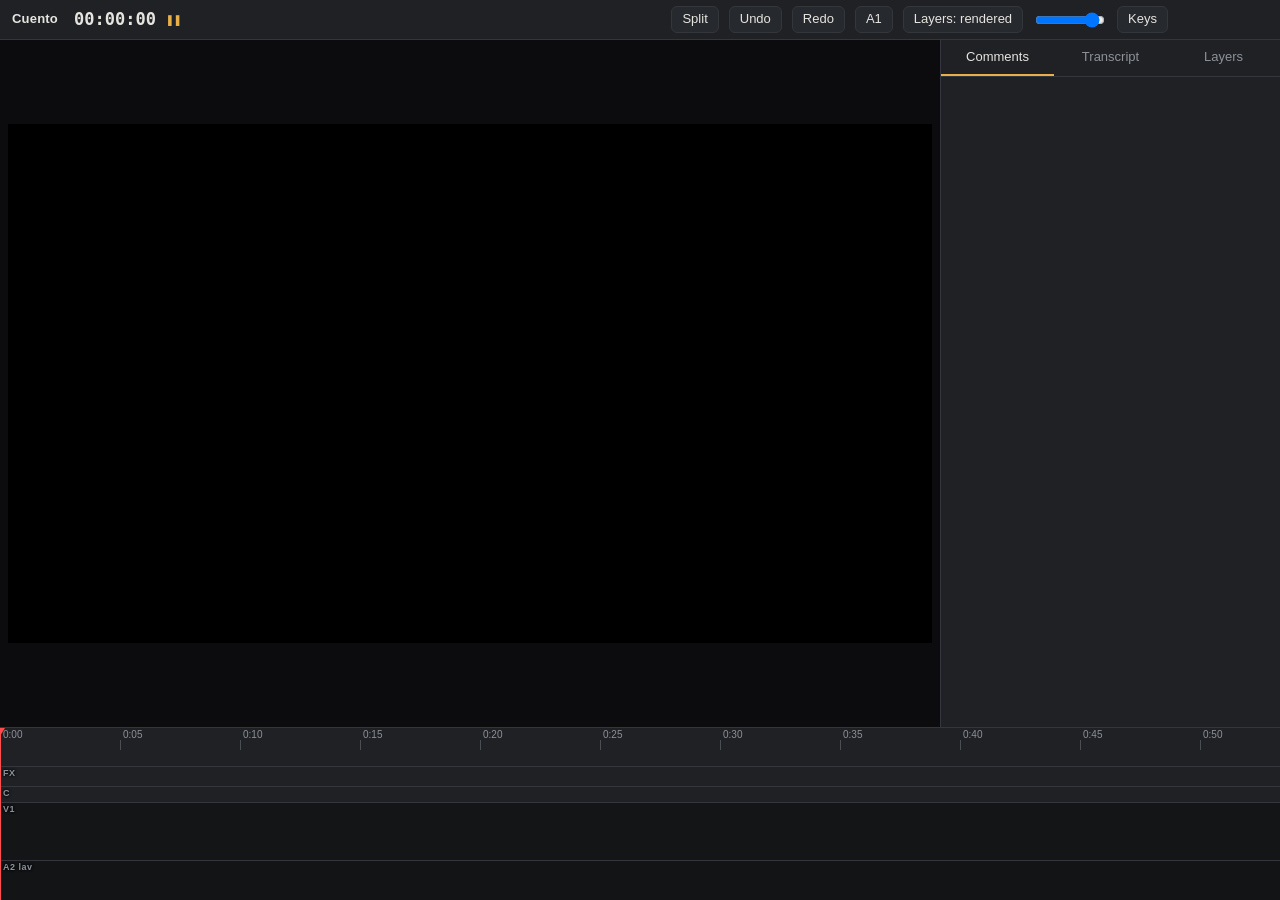
==== ui/index.html @ 260a7a82 "Cuento M1-M2: a nonlinear video editor that lives inside Claude Code Local daemon with a browser edi" ====
<!doctype html>
<html lang="en">
<head>
<meta charset="utf-8">
<meta name="viewport" content="width=device-width, initial-scale=1">
<title>Cuento</title>
<link rel="stylesheet" href="/ui/style.css">
</head>
<body>
<header>
  <div class="brand">Cuento <span id="pname"></span></div>
  <div id="tc" title="timeline timecode · frame">00:00:00</div>
  <div id="rate">❚❚</div>
  <div id="clipinfo"></div>
  <div class="spacer"></div>
  <button id="b-split" title="Add edit at playhead (⌘K)">Split</button>
  <button id="b-undo" title="Undo (⌘Z)">Undo</button>
  <button id="b-redo" title="Redo (⇧⌘Z)">Redo</button>
  <button id="b-a1" title="Show or hide the camera audio track">A1</button>
  <button id="b-layers" title="Preview layers from their rendered alpha files, or live from source">Layers: rendered</button>
  <input id="vol" type="range" min="0" max="1" step="0.01" value="0.9" title="Preview volume">
  <button id="b-keys" title="Keyboard shortcuts (?)">Keys</button>
  <div id="status"></div>
</header>

<main>
  <section id="viewer">
    <div id="stage">
      <div id="videos"></div>
      <div id="layers"></div>
      <div id="notice"></div>
      <form id="cbox" hidden>
        <div class="row"><span id="cbox-range"></span>
          <select id="cbox-target"><option value="v1">Picture</option><option value="a2">A2 lav</option><option value="a1">A1 camera</option></select>
        </div>
        <textarea id="cbox-text" rows="2" placeholder="Comment for this range. Enter to save, Esc to cancel."></textarea>
      </form>
    </div>
  </section>
  <aside id="rail">
    <nav>
      <button data-tab="comments" class="on">Comments <span id="n-open"></span></button>
      <button data-tab="transcript">Transcript</button>
      <button data-tab="layerlist">Layers</button>
    </nav>
    <div id="comments" class="tab on"></div>
    <div id="transcript" class="tab">
      <input id="tsearch" type="search" placeholder="Search transcript">
      <div id="tlist"></div>
    </div>
    <div id="layerlist" class="tab"></div>
  </aside>
</main>

<footer id="timeline">
  <div id="tl-scroll">
    <div id="tl-inner">
      <canvas id="ruler"></canvas>
      <div id="lane-sections" class="lane"></div>
      <div id="lane-layers" class="lane"><span class="lbl">FX</span></div>
      <div id="lane-comments" class="lane"><span class="lbl">C</span></div>
      <div id="lane-v1" class="lane"><span class="lbl">V1</span></div>
      <div id="lane-a2" class="lane audio"><span class="lbl">A2 lav</span><canvas></canvas></div>
      <div id="lane-a1" class="lane audio" hidden><span class="lbl">A1 cam</span><canvas></canvas></div>
      <div id="marks" hidden></div>
      <div id="playhead"></div>
    </div>
  </div>
</footer>

<div id="keys" hidden>
  <div class="sheet">
    <h2>Keys</h2>
    <table>
      <tr><td>J K L</td><td>reverse · stop · play. Tap again for 2× 4× 8×. Hold K + L/J slow, K + tap one frame</td></tr>
      <tr><td>Space</td><td>play / pause</td></tr>
      <tr><td>← → · ⇧← ⇧→</td><td>1 frame · 5 frames</td></tr>
      <tr><td>↑ ↓ · Home End</td><td>previous / next edit · start / end</td></tr>
      <tr><td>⌘K</td><td>add edit (split) at playhead</td></tr>
      <tr><td>Q · W</td><td>ripple trim previous / next edit to playhead</td></tr>
      <tr><td>I · O · X</td><td>mark in · mark out · mark clip (⇧⌘X or Esc clears)</td></tr>
      <tr><td>Delete · ⇧Delete / ⌥Delete</td><td>lift · ripple delete (marked range, else selected clip)</td></tr>
      <tr><td>M · ⇧M · ⇧⌘M</td><td>comment at playhead · next comment · previous comment</td></tr>
      <tr><td>⌘Z · ⇧⌘Z</td><td>undo · redo</td></tr>
      <tr><td>= · - · \</td><td>zoom in · out · fit</td></tr>
      <tr><td>Drag a clip edge</td><td>trim by hand (both audio tracks follow)</td></tr>
      <tr><td>Double-click A1 / A2</td><td>hear camera audio or lav for that clip</td></tr>
    </table>
  </div>
</div>
<div id="toast" hidden></div>
<script src="/ui/app.js"></script>
</body>
</html>
---- ui/style.css ----
:root {
  --bg: #17181b; --panel: #1f2125; --panel2: #26292e; --line: #33373d; --text: #e6e4df; --dim: #8d9199;
  --accent: #e8b04a; --play: #ff4d4d; --ok: #4ccb86; --open: #e8b04a; --sel: #6aa9ff;
}
* { box-sizing: border-box; }
html, body { height: 100%; margin: 0; }
body { background: var(--bg); color: var(--text); font: 13px/1.4 -apple-system, "SF Pro Text", "Helvetica Neue", sans-serif;
  display: grid; grid-template-rows: 40px minmax(0, 1fr) auto; overflow: hidden; user-select: none; -webkit-user-select: none; }
button, select, input, textarea { font: inherit; color: inherit; }
button { white-space: nowrap; background: var(--panel2); border: 1px solid var(--line); border-radius: 6px; padding: 3px 10px; cursor: pointer; }
button:hover { border-color: var(--dim); }
button:disabled { opacity: .4; cursor: default; }
button.on { border-color: var(--accent); color: var(--accent); }

header { display: flex; align-items: center; gap: 10px; padding: 0 12px; background: var(--panel); border-bottom: 1px solid var(--line); min-width: 0; }
.brand { font-weight: 650; letter-spacing: .2px; white-space: nowrap; }
.brand span { font-weight: 400; color: var(--dim); margin-left: 6px; }
#tc { font: 600 17px/1 "SF Mono", ui-monospace, Menlo, monospace; font-variant-numeric: tabular-nums; }
#rate { font: 600 13px "SF Mono", ui-monospace, monospace; min-width: 52px; color: var(--accent); }
#clipinfo { color: var(--dim); font-size: 12px; white-space: nowrap; overflow: hidden; text-overflow: ellipsis; min-width: 0; }
.spacer { flex: 1; }
#status { color: var(--dim); font-size: 12px; white-space: nowrap; min-width: 90px; text-align: right; }
#vol { width: 70px; }

main { display: grid; grid-template-columns: minmax(0, 1fr) 340px; min-height: 0; }
#viewer { display: flex; align-items: center; justify-content: center; background: #0c0c0e; min-width: 0; min-height: 0; container-type: size; }
#stage { position: relative; width: min(100cqw - 16px, (100cqh - 16px) * 16 / 9); aspect-ratio: 16 / 9; background: #000; overflow: hidden; }
#videos video { position: absolute; inset: 0; width: 100%; height: 100%; visibility: hidden; }
#videos video.on { visibility: visible; }
#layers { position: absolute; inset: 0; pointer-events: none; overflow: hidden; }
#layers > * { position: absolute; left: 0; top: 0; border: 0; visibility: hidden; }
#layers > video { width: 100%; height: 100%; }
#layers > iframe { width: 1920px; height: 1080px; transform-origin: 0 0; background: transparent; }
#layers > .on { visibility: visible; }
#notice { position: absolute; inset: 0; display: none; align-items: center; justify-content: center; text-align: center; color: var(--dim); padding: 24px; }
#notice.on { display: flex; }
#cbox { position: absolute; left: 12px; right: 12px; bottom: 12px; background: rgba(28, 30, 34, .94); border: 1px solid var(--accent); border-radius: 10px; padding: 8px; }
#cbox .row { display: flex; justify-content: space-between; align-items: center; color: var(--dim); font-size: 12px; margin-bottom: 6px; }
#cbox textarea, .c textarea { width: 100%; background: var(--bg); border: 1px solid var(--line); border-radius: 6px; padding: 6px 8px; resize: vertical; user-select: text; -webkit-user-select: text; }
select { background: var(--panel2); border: 1px solid var(--line); border-radius: 6px; padding: 2px 6px; }

#rail { display: flex; flex-direction: column; background: var(--panel); border-left: 1px solid var(--line); min-height: 0; }
#rail nav { display: flex; border-bottom: 1px solid var(--line); }
#rail nav button { flex: 1; border: 0; border-radius: 0; background: none; padding: 8px 4px; color: var(--dim); border-bottom: 2px solid transparent; }
#rail nav button.on { color: var(--text); border-bottom-color: var(--accent); }
.tab { display: none; overflow-y: auto; flex: 1; min-height: 0; padding: 8px; }
.tab.on { display: block; }
.empty { color: var(--dim); padding: 16px 8px; }
.c, .lay { border: 1px solid var(--line); border-radius: 8px; padding: 8px; margin-bottom: 8px; background: var(--panel2); cursor: pointer; }
.c.cur, .lay.cur { border-color: var(--sel); }
.c.resolved { opacity: .6; }
.c .meta, .lay .meta { display: flex; gap: 6px; align-items: center; color: var(--dim); font-size: 11px; margin-bottom: 4px; font-variant-numeric: tabular-nums; }
.pill { border-radius: 99px; padding: 0 7px; font-size: 10px; font-weight: 600; text-transform: uppercase; letter-spacing: .4px; border: 1px solid currentColor; }
.pill.open { color: var(--open); } .pill.resolved, .pill.ready { color: var(--ok); } .pill.rendering, .pill.queued { color: var(--sel); } .pill.error { color: var(--play); }
.c .text { white-space: pre-wrap; user-select: text; -webkit-user-select: text; }
.c .reply { margin-top: 6px; padding-left: 8px; border-left: 2px solid var(--line); color: var(--dim); font-size: 12px; white-space: pre-wrap; }
.c .reply b { color: var(--text); font-weight: 600; }
.c .acts, .lay .acts { display: flex; gap: 6px; margin-top: 8px; }
.c .acts button, .lay .acts button { font-size: 11px; padding: 1px 8px; }
.c .chip { display: inline-block; margin-top: 6px; font-size: 11px; color: var(--sel); }
.lay .hist { color: var(--dim); font-size: 12px; margin-top: 4px; white-space: pre-wrap; }
#tsearch { width: 100%; background: var(--bg); border: 1px solid var(--line); border-radius: 6px; padding: 5px 8px; margin-bottom: 8px; user-select: text; -webkit-user-select: text; }
.sec { color: var(--accent); font-size: 11px; font-weight: 650; letter-spacing: .5px; text-transform: uppercase; margin: 12px 0 4px; }
.line { padding: 4px 6px; border-radius: 6px; cursor: pointer; color: #c9c7c2; }
.line:hover { background: var(--panel2); }
.line.cur { background: #2f3a4d; color: #fff; }
.line small { color: var(--dim); font-variant-numeric: tabular-nums; margin-right: 6px; }

#timeline { background: var(--panel); border-top: 1px solid var(--line); min-width: 0; }
#tl-scroll { overflow-x: auto; overflow-y: hidden; }
#tl-inner { position: relative; min-width: 100%; }
#ruler { display: block; position: sticky; left: 0; height: 22px; cursor: pointer; }
.lane { position: relative; border-top: 1px solid var(--line); }
.lbl { position: sticky; left: 0; z-index: 6; float: left; height: 0; overflow: visible; font-size: 9px; font-weight: 700; color: var(--dim); letter-spacing: .5px; padding-left: 3px; pointer-events: none; text-shadow: 0 0 3px #000, 0 0 3px #000; white-space: nowrap; }
#lane-sections { height: 16px; border-top: 0; }
.secbar { position: absolute; top: 2px; height: 12px; font-size: 9px; line-height: 12px; padding: 0 5px; overflow: hidden; white-space: nowrap; text-overflow: ellipsis; border-radius: 3px; color: #111; font-weight: 650; }
#lane-layers { min-height: 20px; }
.lbar { position: absolute; height: 16px; border-radius: 4px; background: #5b3f8f; border: 1px solid #a98ae0; font-size: 10px; line-height: 14px; padding: 0 5px; overflow: hidden; white-space: nowrap; cursor: grab; }
.lbar.cur { border-color: #fff; }
.lbar.pending { background: repeating-linear-gradient(45deg, #5b3f8f, #5b3f8f 6px, #473070 6px, #473070 12px); }
#lane-comments { height: 16px; }
.cm { position: absolute; top: 2px; height: 12px; min-width: 9px; border-radius: 2px 6px 6px 2px; background: var(--open); cursor: pointer; opacity: .9; }
.cm.resolved { background: var(--ok); opacity: .45; }
.cm.cur { outline: 2px solid #fff; }
#lane-v1 { height: 58px; background: #141517; }
.block { position: absolute; top: 2px; height: 54px; background: #2b3d5c; border: 1px solid #4a6593; border-radius: 4px; overflow: hidden; cursor: pointer; }
.block.sel { border-color: #fff; box-shadow: inset 0 0 0 1px #fff; }
.block .thumb { position: absolute; left: 0; top: 0; bottom: 0; width: 92px; background: #111 center / cover no-repeat; }
.block .txt { position: absolute; left: 96px; right: 6px; top: 3px; font-size: 10px; line-height: 1.25; color: #dfe6f3; max-height: 48px; overflow: hidden; }
.block .h { position: absolute; top: 0; bottom: 0; width: 7px; cursor: ew-resize; z-index: 3; }
.block .h.l { left: 0; } .block .h.r { right: 0; }
.block .h:hover, .block.trimming .h { background: rgba(255, 255, 255, .55); }
.gap { position: absolute; top: 2px; height: 54px; background: repeating-linear-gradient(45deg, #1b1c1f, #1b1c1f 6px, #222428 6px, #222428 12px); border-radius: 4px; cursor: pointer; }
.gap.sel { outline: 1px solid #fff; }
.lane.audio { height: 40px; background: #121416; }
.lane.audio canvas { position: sticky; left: 0; display: block; height: 40px; }
.fx { position: absolute; top: 0; bottom: 0; background: rgba(232, 176, 74, .22); border: 1px solid var(--accent); font-size: 9px; padding: 1px 3px; overflow: hidden; white-space: nowrap; color: var(--accent); pointer-events: none; }
#playhead { position: absolute; top: 0; bottom: 0; width: 1px; background: var(--play); z-index: 8; pointer-events: none; will-change: transform; }
#playhead::before { content: ""; position: absolute; top: 0; left: -5px; border: 5px solid transparent; border-top: 8px solid var(--play); }
#marks { position: absolute; top: 0; bottom: 0; background: rgba(106, 169, 255, .14); border-left: 1px solid var(--sel); border-right: 1px solid var(--sel); z-index: 7; pointer-events: none; }
#tip { position: fixed; z-index: 30; background: #000; border: 1px solid var(--line); border-radius: 5px; padding: 2px 7px; font: 11px "SF Mono", ui-monospace, monospace; pointer-events: none; }

#keys { position: fixed; inset: 0; background: rgba(0, 0, 0, .6); z-index: 40; display: flex; align-items: center; justify-content: center; }
#keys[hidden], #toast[hidden], #cbox[hidden], #marks[hidden], .lane[hidden] { display: none; }
.sheet { background: var(--panel); border: 1px solid var(--line); border-radius: 12px; padding: 18px 22px; max-width: 640px; }
.sheet h2 { margin: 0 0 10px; font-size: 15px; }
.sheet td { padding: 3px 14px 3px 0; vertical-align: top; }
.sheet td:first-child { font-family: "SF Mono", ui-monospace, monospace; color: var(--accent); white-space: nowrap; }
#toast { position: fixed; left: 50%; bottom: 24px; transform: translateX(-50%); background: #000; border: 1px solid var(--line); border-radius: 8px; padding: 6px 14px; z-index: 50; max-width: 70vw; }
#toast.err { border-color: var(--play); }
.projects { padding: 40px; }
.projects a { color: var(--accent); display: block; margin: 6px 0; font-size: 15px; }
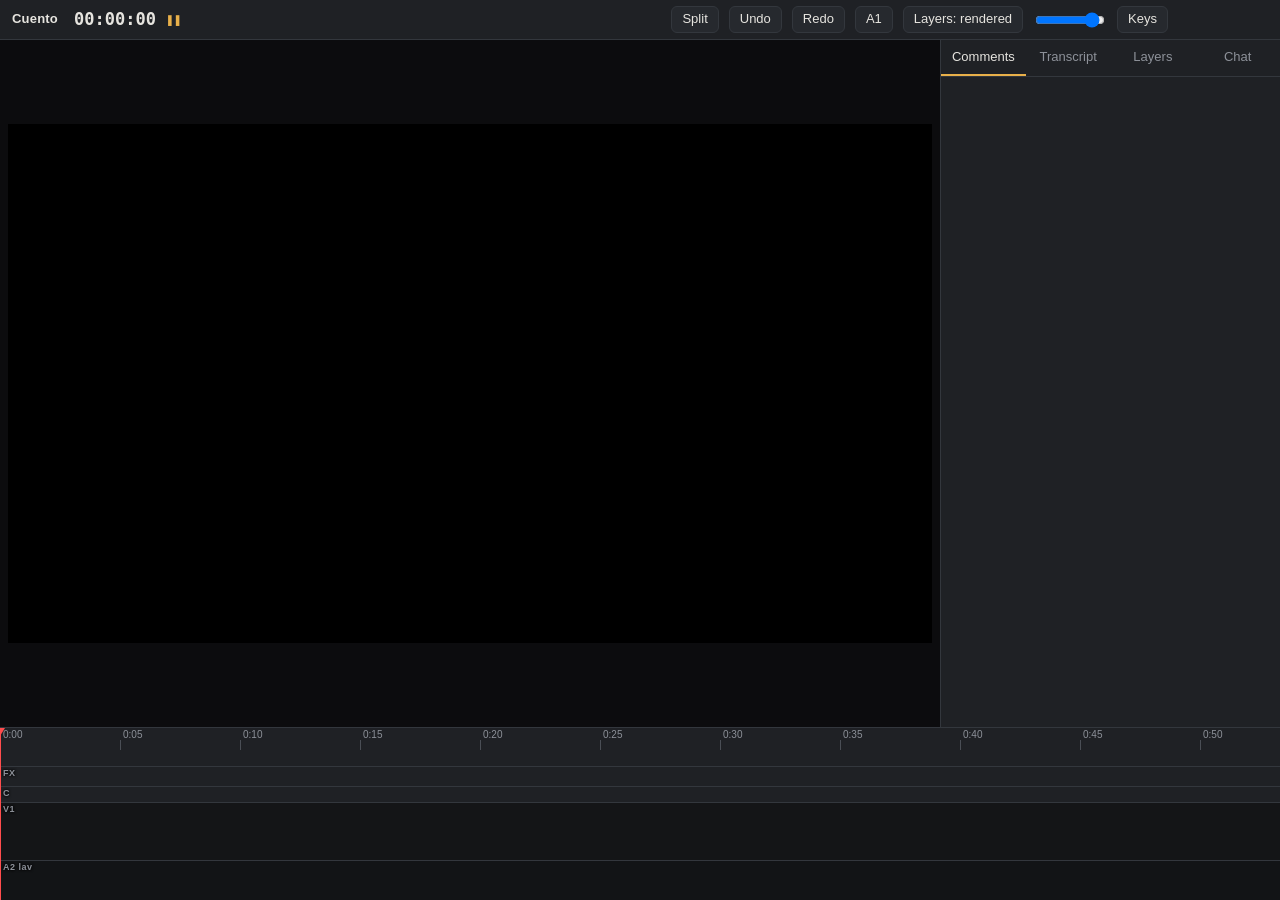
==== commit 23234f68: "Versions and chat passes A project can hold several cuts of the same footage. Tab switches between t" ====
--- a/ui/index.html
+++ b/ui/index.html
@@ -11,6 +11,7 @@
   <div class="brand">Cuento <span id="pname"></span></div>
   <div id="tc" title="timeline timecode · frame">00:00:00</div>
   <div id="rate">❚❚</div>
+  <div id="versions" title="Versions of this cut. Tab switches, D shows what differs."></div>
   <div id="clipinfo"></div>
   <div class="spacer"></div>
   <button id="b-split" title="Add edit at playhead (⌘K)">Split</button>
@@ -42,6 +43,7 @@
       <button data-tab="comments" class="on">Comments <span id="n-open"></span></button>
       <button data-tab="transcript">Transcript</button>
       <button data-tab="layerlist">Layers</button>
+      <button data-tab="chat">Chat</button>
     </nav>
     <div id="comments" class="tab on"></div>
     <div id="transcript" class="tab">
@@ -49,6 +51,13 @@
       <div id="tlist"></div>
     </div>
     <div id="layerlist" class="tab"></div>
+    <div id="chat" class="tab">
+      <div id="chatlog"></div>
+      <form id="chatform">
+        <div class="row"><select id="chatmode" title="Which pass gets this message"></select><span id="chatbusy"></span></div>
+        <textarea id="chattext" rows="2" placeholder="Tell the edit pass what to do, or run a story pass. Enter to send."></textarea>
+      </form>
+    </div>
   </aside>
 </main>
 
@@ -82,6 +91,7 @@
       <tr><td>Delete · ⇧Delete / ⌥Delete</td><td>lift · ripple delete (marked range, else selected clip)</td></tr>
       <tr><td>M · ⇧M · ⇧⌘M</td><td>comment at playhead · next comment · previous comment</td></tr>
       <tr><td>⌘Z · ⇧⌘Z</td><td>undo · redo</td></tr>
+      <tr><td>Tab · D</td><td>switch version at the same moment · show what only this version has</td></tr>
       <tr><td>= · - · \</td><td>zoom in · out · fit</td></tr>
       <tr><td>Drag a clip edge</td><td>trim by hand (both audio tracks follow)</td></tr>
       <tr><td>Double-click A1 / A2</td><td>hear camera audio or lav for that clip</td></tr>
--- a/ui/style.css
+++ b/ui/style.css
@@ -17,6 +17,10 @@
 .brand span { font-weight: 400; color: var(--dim); margin-left: 6px; }
 #tc { font: 600 17px/1 "SF Mono", ui-monospace, Menlo, monospace; font-variant-numeric: tabular-nums; }
 #rate { font: 600 13px "SF Mono", ui-monospace, monospace; min-width: 52px; color: var(--accent); }
+#versions { display: flex; align-items: center; gap: 4px; white-space: nowrap; }
+#versions button { padding: 2px 9px; font-size: 12px; }
+#versions button small { color: var(--dim); margin-left: 5px; font-variant-numeric: tabular-nums; }
+#versions .diffinfo { color: var(--accent); font-size: 11px; margin-left: 4px; }
 #clipinfo { color: var(--dim); font-size: 12px; white-space: nowrap; overflow: hidden; text-overflow: ellipsis; min-width: 0; }
 .spacer { flex: 1; }
 #status { color: var(--dim); font-size: 12px; white-space: nowrap; min-width: 90px; text-align: right; }
@@ -59,6 +63,17 @@
 .c .acts button, .lay .acts button { font-size: 11px; padding: 1px 8px; }
 .c .chip { display: inline-block; margin-top: 6px; font-size: 11px; color: var(--sel); }
 .lay .hist { color: var(--dim); font-size: 12px; margin-top: 4px; white-space: pre-wrap; }
+#chat.on { display: flex; flex-direction: column; padding: 0; overflow: hidden; }
+#chatlog { flex: 1; min-height: 0; overflow-y: auto; padding: 8px; }
+.msg { border-radius: 8px; padding: 7px 9px; margin-bottom: 8px; background: var(--panel2); border: 1px solid var(--line); white-space: pre-wrap; user-select: text; -webkit-user-select: text; }
+.msg.user { background: #24303f; border-color: #35485f; margin-left: 28px; }
+.msg.story { border-color: #a98ae0; }
+.msg.error { border-color: var(--play); }
+.msg .who { display: flex; gap: 6px; align-items: center; color: var(--dim); font-size: 10px; text-transform: uppercase; letter-spacing: .5px; margin-bottom: 3px; white-space: normal; }
+.msg.running .body { color: var(--dim); }
+#chatform { border-top: 1px solid var(--line); padding: 8px; }
+#chatform .row { display: flex; justify-content: space-between; align-items: center; margin-bottom: 6px; color: var(--dim); font-size: 11px; }
+#chatform textarea { width: 100%; background: var(--bg); border: 1px solid var(--line); border-radius: 6px; padding: 6px 8px; resize: vertical; user-select: text; -webkit-user-select: text; }
 #tsearch { width: 100%; background: var(--bg); border: 1px solid var(--line); border-radius: 6px; padding: 5px 8px; margin-bottom: 8px; user-select: text; -webkit-user-select: text; }
 .sec { color: var(--accent); font-size: 11px; font-weight: 650; letter-spacing: .5px; text-transform: uppercase; margin: 12px 0 4px; }
 .line { padding: 4px 6px; border-radius: 6px; cursor: pointer; color: #c9c7c2; }
@@ -90,6 +105,8 @@
 .block .h { position: absolute; top: 0; bottom: 0; width: 7px; cursor: ew-resize; z-index: 3; }
 .block .h.l { left: 0; } .block .h.r { right: 0; }
 .block .h:hover, .block.trimming .h { background: rgba(255, 255, 255, .55); }
+.block.only { background: #5a4520; border: 1px dashed var(--accent); }
+.block.part { border-color: var(--accent); box-shadow: inset 0 -3px 0 var(--accent); }
 .gap { position: absolute; top: 2px; height: 54px; background: repeating-linear-gradient(45deg, #1b1c1f, #1b1c1f 6px, #222428 6px, #222428 12px); border-radius: 4px; cursor: pointer; }
 .gap.sel { outline: 1px solid #fff; }
 .lane.audio { height: 40px; background: #121416; }
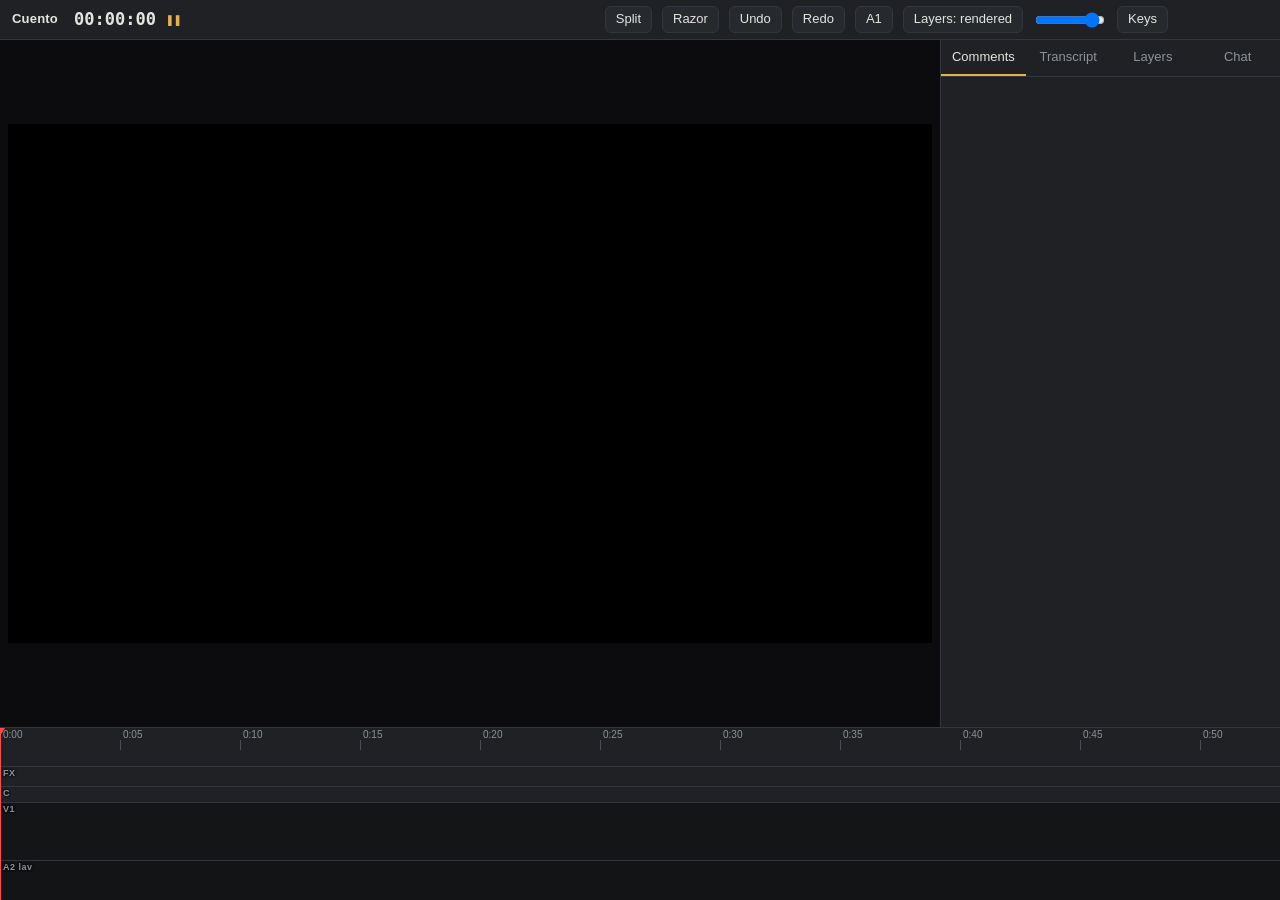
==== commit c35a348c: "Editor: razor tool, drag clips to reorder, Delete ripples by default C toggles a razor that splits a" ====
--- a/ui/index.html
+++ b/ui/index.html
@@ -15,6 +15,7 @@
   <div id="clipinfo"></div>
   <div class="spacer"></div>
   <button id="b-split" title="Add edit at playhead (⌘K)">Split</button>
+  <button id="b-razor" title="Razor: click a clip to split it there (C). V or Esc to select.">Razor</button>
   <button id="b-undo" title="Undo (⌘Z)">Undo</button>
   <button id="b-redo" title="Redo (⇧⌘Z)">Redo</button>
   <button id="b-a1" title="Show or hide the camera audio track">A1</button>
@@ -86,9 +87,10 @@
       <tr><td>← → · ⇧← ⇧→</td><td>1 frame · 5 frames</td></tr>
       <tr><td>↑ ↓ · Home End</td><td>previous / next edit · start / end</td></tr>
       <tr><td>⌘K</td><td>add edit (split) at playhead</td></tr>
+      <tr><td>C · V</td><td>razor: click a clip to split it there · back to select (Esc too)</td></tr>
       <tr><td>Q · W</td><td>ripple trim previous / next edit to playhead</td></tr>
       <tr><td>I · O · X</td><td>mark in · mark out · mark clip (⇧⌘X or Esc clears)</td></tr>
-      <tr><td>Delete · ⇧Delete / ⌥Delete</td><td>lift · ripple delete (marked range, else selected clip)</td></tr>
+      <tr><td>Delete · ⇧Delete / ⌥Delete</td><td>ripple delete (closes the gap) · lift (leaves a gap); marked range, else selected clip</td></tr>
       <tr><td>M · ⇧M · ⇧⌘M</td><td>comment at playhead · next comment · previous comment</td></tr>
       <tr><td>⌘Z · ⇧⌘Z</td><td>undo · redo</td></tr>
       <tr><td>Tab · D</td><td>switch version at the same moment · show what only this version has</td></tr>
--- a/ui/style.css
+++ b/ui/style.css
@@ -100,6 +100,11 @@
 #lane-v1 { height: 58px; background: #141517; }
 .block { position: absolute; top: 2px; height: 54px; background: #2b3d5c; border: 1px solid #4a6593; border-radius: 4px; overflow: hidden; cursor: pointer; }
 .block.sel { border-color: #fff; box-shadow: inset 0 0 0 1px #fff; }
+.block.moving { opacity: .45; cursor: grabbing; }
+body.razor .block, body.razor .block .h { cursor: crosshair; }
+#razorline { position: absolute; top: 0; bottom: 0; width: 1px; background: #ff5a5a; z-index: 9; pointer-events: none; }
+#b-razor.on { background: #ff5a5a; color: #000; }
+#dropmark { position: absolute; top: 0; bottom: 0; width: 3px; margin-left: -1px; background: var(--sel); z-index: 9; pointer-events: none; }
 .block .thumb { position: absolute; left: 0; top: 0; bottom: 0; width: 92px; background: #111 center / cover no-repeat; }
 .block .txt { position: absolute; left: 96px; right: 6px; top: 3px; font-size: 10px; line-height: 1.25; color: #dfe6f3; max-height: 48px; overflow: hidden; }
 .block .h { position: absolute; top: 0; bottom: 0; width: 7px; cursor: ew-resize; z-index: 3; }
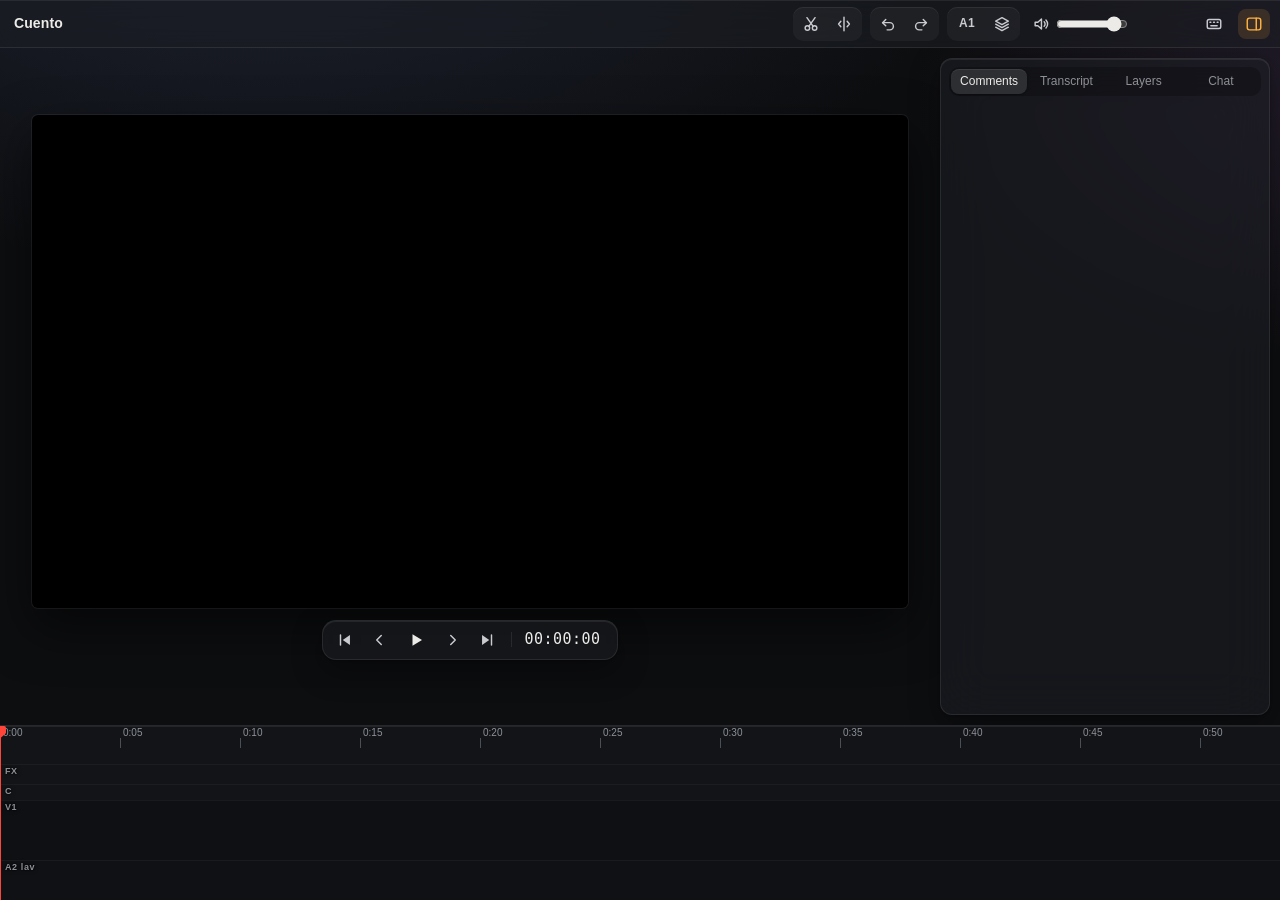
==== commit 408076bb: "Editor: glass toolbar, transport bar and collapsible inspector Icon toolbar with grouped controls, a" ====
--- a/ui/index.html
+++ b/ui/index.html
@@ -4,25 +4,49 @@
 <meta charset="utf-8">
 <meta name="viewport" content="width=device-width, initial-scale=1">
 <title>Cuento</title>
+<meta name="theme-color" content="#0d0e10">
+<link rel="manifest" href="/ui/manifest.webmanifest">
+<link rel="icon" href="/ui/icon.svg" type="image/svg+xml">
 <link rel="stylesheet" href="/ui/style.css">
 </head>
 <body>
+<svg width="0" height="0" style="position:absolute">
+  <symbol id="i-razor" viewBox="0 0 20 20"><circle cx="6" cy="14.5" r="2.5"/><circle cx="14" cy="14.5" r="2.5"/><path d="M7.6 12.6 14.5 3M12.4 12.6 5.5 3"/></symbol>
+  <symbol id="i-split" viewBox="0 0 20 20"><path d="M10 2.5v15M6.5 7 4 10l2.5 3M13.5 7 16 10l-2.5 3"/></symbol>
+  <symbol id="i-undo" viewBox="0 0 20 20"><path d="M7.5 5 4 8.5 7.5 12"/><path d="M4 8.5h8a4 4 0 0 1 0 8H9"/></symbol>
+  <symbol id="i-redo" viewBox="0 0 20 20"><path d="M12.5 5 16 8.5 12.5 12"/><path d="M16 8.5H8a4 4 0 0 0 0 8h3"/></symbol>
+  <symbol id="i-layers" viewBox="0 0 20 20"><path d="m10 3 7 3.8-7 3.8-7-3.8z"/><path d="m3 10.2 7 3.8 7-3.8M3 13.6l7 3.8 7-3.8"/></symbol>
+  <symbol id="i-keys" viewBox="0 0 20 20"><rect x="2.5" y="5" width="15" height="10" rx="2"/><path d="M5.5 8h1M9.5 8h1M13.5 8h1M6.5 12h7"/></symbol>
+  <symbol id="i-side" viewBox="0 0 20 20"><rect x="2.5" y="3.5" width="15" height="13" rx="2.5"/><path d="M12.5 3.5v13"/></symbol>
+  <symbol id="i-vol" viewBox="0 0 20 20"><path d="M3.5 8v4h3l4 3.5v-11l-4 3.5z"/><path d="M13.5 7.5a3.5 3.5 0 0 1 0 5M15.5 5.5a6.5 6.5 0 0 1 0 9"/></symbol>
+  <symbol id="i-play" viewBox="0 0 20 20"><path class="f" d="M6.5 4.2v11.6L16 10z"/></symbol>
+  <symbol id="i-pause" viewBox="0 0 20 20"><path class="f" d="M5.5 4h3v12h-3zM11.5 4h3v12h-3z"/></symbol>
+  <symbol id="i-back" viewBox="0 0 20 20"><path d="M12.5 5 7.5 10l5 5"/></symbol>
+  <symbol id="i-fwd" viewBox="0 0 20 20"><path d="m7.5 5 5 5-5 5"/></symbol>
+  <symbol id="i-prev" viewBox="0 0 20 20"><path d="M5 4.5v11"/><path class="f" d="M15.5 4.5v11L7.5 10z"/></symbol>
+  <symbol id="i-next" viewBox="0 0 20 20"><path d="M15 4.5v11"/><path class="f" d="M4.5 4.5v11l8-5.5z"/></symbol>
+</svg>
 <header>
   <div class="brand">Cuento <span id="pname"></span></div>
-  <div id="tc" title="timeline timecode · frame">00:00:00</div>
-  <div id="rate">❚❚</div>
   <div id="versions" title="Versions of this cut. Tab switches, D shows what differs."></div>
   <div id="clipinfo"></div>
   <div class="spacer"></div>
-  <button id="b-split" title="Add edit at playhead (⌘K)">Split</button>
-  <button id="b-razor" title="Razor: click a clip to split it there (C). V or Esc to select.">Razor</button>
-  <button id="b-undo" title="Undo (⌘Z)">Undo</button>
-  <button id="b-redo" title="Redo (⇧⌘Z)">Redo</button>
-  <button id="b-a1" title="Show or hide the camera audio track">A1</button>
-  <button id="b-layers" title="Preview layers from their rendered alpha files, or live from source">Layers: rendered</button>
-  <input id="vol" type="range" min="0" max="1" step="0.01" value="0.9" title="Preview volume">
-  <button id="b-keys" title="Keyboard shortcuts (?)">Keys</button>
+  <div class="group">
+    <button id="b-razor" class="ib" title="Razor: click a clip to split it there (C). V or Esc to select."><svg class="i" aria-hidden="true"><use href="#i-razor"/></svg></button>
+    <button id="b-split" class="ib" title="Add edit at playhead (⌘K)"><svg class="i" aria-hidden="true"><use href="#i-split"/></svg></button>
+  </div>
+  <div class="group">
+    <button id="b-undo" class="ib" title="Undo (⌘Z)"><svg class="i" aria-hidden="true"><use href="#i-undo"/></svg></button>
+    <button id="b-redo" class="ib" title="Redo (⇧⌘Z)"><svg class="i" aria-hidden="true"><use href="#i-redo"/></svg></button>
+  </div>
+  <div class="group">
+    <button id="b-a1" class="tb" title="Show or hide the camera audio track">A1</button>
+    <button id="b-layers" class="ib" title="Layers: preview from rendered alpha files. Click for live from source."><svg class="i" aria-hidden="true"><use href="#i-layers"/></svg></button>
+  </div>
+  <label class="volume" title="Preview volume"><svg class="i" aria-hidden="true"><use href="#i-vol"/></svg><input id="vol" type="range" min="0" max="1" step="0.01" value="0.9"></label>
   <div id="status"></div>
+  <button id="b-keys" class="ib" title="Keyboard shortcuts (?)"><svg class="i" aria-hidden="true"><use href="#i-keys"/></svg></button>
+  <button id="b-side" class="ib on" title="Show or hide the inspector"><svg class="i" aria-hidden="true"><use href="#i-side"/></svg></button>
 </header>
 
 <main>
@@ -37,6 +61,15 @@
         </div>
         <textarea id="cbox-text" rows="2" placeholder="Comment for this range. Enter to save, Esc to cancel."></textarea>
       </form>
+    </div>
+    <div id="transport">
+      <button id="t-prev" class="ib" title="Previous edit (↑)"><svg class="i" aria-hidden="true"><use href="#i-prev"/></svg></button>
+      <button id="t-back" class="ib" title="Back one frame (←)"><svg class="i" aria-hidden="true"><use href="#i-back"/></svg></button>
+      <button id="t-play" class="ib play" title="Play / pause (Space)"><svg class="i" aria-hidden="true"><use href="#i-play"/></svg></button>
+      <button id="t-fwd" class="ib" title="Forward one frame (→)"><svg class="i" aria-hidden="true"><use href="#i-fwd"/></svg></button>
+      <button id="t-next" class="ib" title="Next edit (↓)"><svg class="i" aria-hidden="true"><use href="#i-next"/></svg></button>
+      <div id="tc" title="timeline timecode">00:00:00</div>
+      <div id="rate"></div>
     </div>
   </section>
   <aside id="rail">
--- a/ui/style.css
+++ b/ui/style.css
@@ -1,34 +1,72 @@
+/* Cuento editor. Graphite and glass: translucent chrome over a dark window, the picture left untouched. */
 :root {
-  --bg: #17181b; --panel: #1f2125; --panel2: #26292e; --line: #33373d; --text: #e6e4df; --dim: #8d9199;
-  --accent: #e8b04a; --play: #ff4d4d; --ok: #4ccb86; --open: #e8b04a; --sel: #6aa9ff;
+  --bg: #0d0e10; --panel: #17181b; --panel2: rgba(255, 255, 255, .055); --line: rgba(255, 255, 255, .085);
+  --text: #ecebe8; --dim: #8e9097; --faint: #5d6068;
+  --accent: #ffb340; --play: #ff453a; --ok: #30d158; --open: #ffb340; --sel: #0a84ff;
+  --glass: rgba(28, 30, 34, .62); --glass-strong: rgba(22, 23, 27, .8);
+  --hi: inset 0 1px 0 rgba(255, 255, 255, .07);
+  --shadow: 0 10px 30px rgba(0, 0, 0, .35), 0 1px 3px rgba(0, 0, 0, .3);
+  --blur: blur(24px) saturate(1.6);
+  --r: 12px; --r-sm: 8px;
+  --mono: "SF Mono", ui-monospace, Menlo, monospace;
+  --ease: cubic-bezier(.2, .8, .2, 1);
 }
 * { box-sizing: border-box; }
 html, body { height: 100%; margin: 0; }
-body { background: var(--bg); color: var(--text); font: 13px/1.4 -apple-system, "SF Pro Text", "Helvetica Neue", sans-serif;
-  display: grid; grid-template-rows: 40px minmax(0, 1fr) auto; overflow: hidden; user-select: none; -webkit-user-select: none; }
+body {
+  background: radial-gradient(1200px 600px at 20% -10%, #1d2230 0%, transparent 60%),
+              radial-gradient(900px 500px at 110% 10%, #241d2c 0%, transparent 55%), var(--bg);
+  color: var(--text); font: 13px/1.4 -apple-system, BlinkMacSystemFont, "SF Pro Text", "Helvetica Neue", sans-serif;
+  -webkit-font-smoothing: antialiased;
+  display: grid; grid-template-rows: 48px minmax(0, 1fr) auto; overflow: hidden; user-select: none; -webkit-user-select: none;
+}
 button, select, input, textarea { font: inherit; color: inherit; }
-button { white-space: nowrap; background: var(--panel2); border: 1px solid var(--line); border-radius: 6px; padding: 3px 10px; cursor: pointer; }
-button:hover { border-color: var(--dim); }
-button:disabled { opacity: .4; cursor: default; }
-button.on { border-color: var(--accent); color: var(--accent); }
-
-header { display: flex; align-items: center; gap: 10px; padding: 0 12px; background: var(--panel); border-bottom: 1px solid var(--line); min-width: 0; }
-.brand { font-weight: 650; letter-spacing: .2px; white-space: nowrap; }
-.brand span { font-weight: 400; color: var(--dim); margin-left: 6px; }
-#tc { font: 600 17px/1 "SF Mono", ui-monospace, Menlo, monospace; font-variant-numeric: tabular-nums; }
-#rate { font: 600 13px "SF Mono", ui-monospace, monospace; min-width: 52px; color: var(--accent); }
-#versions { display: flex; align-items: center; gap: 4px; white-space: nowrap; }
-#versions button { padding: 2px 9px; font-size: 12px; }
-#versions button small { color: var(--dim); margin-left: 5px; font-variant-numeric: tabular-nums; }
-#versions .diffinfo { color: var(--accent); font-size: 11px; margin-left: 4px; }
+button { white-space: nowrap; background: var(--panel2); border: 0; border-radius: var(--r-sm); padding: 4px 10px; cursor: default;
+  box-shadow: var(--hi); transition: background .15s var(--ease), color .15s var(--ease); }
+button:hover { background: rgba(255, 255, 255, .1); }
+button:active { background: rgba(255, 255, 255, .14); }
+button:disabled { opacity: .35; }
+button:disabled:hover { background: var(--panel2); }
+button.on { color: var(--accent); background: rgba(255, 179, 64, .14); }
+button:focus { outline: none; }
+button:focus-visible, select:focus-visible, input:focus-visible { outline: 2px solid var(--sel); outline-offset: 1px; }
+::-webkit-scrollbar { width: 8px; height: 8px; }
+::-webkit-scrollbar-thumb { background: rgba(255, 255, 255, .12); border-radius: 8px; border: 2px solid transparent; background-clip: padding-box; }
+::-webkit-scrollbar-track { background: transparent; }
+
+/* Icons: one stroke weight everywhere. */
+.i { width: 18px; height: 18px; fill: none; stroke: currentColor; stroke-width: 1.6; stroke-linecap: round; stroke-linejoin: round; display: block; }
+.i .f, symbol .f { fill: currentColor; stroke: none; }
+.ib { width: 32px; height: 30px; padding: 0; display: inline-flex; align-items: center; justify-content: center; background: transparent; box-shadow: none; color: #c9cbd1; }
+.ib:hover { background: rgba(255, 255, 255, .08); color: var(--text); }
+.tb { height: 30px; padding: 0 10px; background: transparent; box-shadow: none; color: #c9cbd1; font-weight: 600; font-size: 12px; letter-spacing: .3px; }
+
+/* Toolbar */
+header { display: flex; align-items: center; gap: 8px; padding: 0 10px 0 14px; min-width: 0; position: relative; z-index: 5;
+  background: var(--glass); backdrop-filter: var(--blur); -webkit-backdrop-filter: var(--blur);
+  border-bottom: 1px solid var(--line); box-shadow: var(--hi); }
+.brand { font-weight: 650; letter-spacing: .1px; white-space: nowrap; font-size: 14px; }
+.brand span { font-weight: 450; color: var(--dim); margin-left: 6px; }
+.group { display: flex; align-items: center; gap: 1px; padding: 2px; border-radius: 10px; background: rgba(255, 255, 255, .04); box-shadow: var(--hi); }
+.volume { display: flex; align-items: center; gap: 4px; color: #c9cbd1; padding: 0 4px; }
+#vol { width: 72px; accent-color: var(--text); }
+#versions { display: flex; align-items: center; gap: 1px; white-space: nowrap; padding: 2px; border-radius: 10px; background: rgba(255, 255, 255, .04); box-shadow: var(--hi); }
+#versions:empty { display: none; }
+#versions button { padding: 3px 10px; font-size: 12px; background: transparent; box-shadow: none; color: var(--dim); }
+#versions button.on { background: rgba(255, 255, 255, .12); color: var(--text); box-shadow: var(--hi), 0 1px 2px rgba(0, 0, 0, .3); }
+#versions button small { color: var(--faint); margin-left: 5px; font-variant-numeric: tabular-nums; }
+#versions .diffinfo { color: var(--accent); font-size: 11px; margin: 0 6px; }
 #clipinfo { color: var(--dim); font-size: 12px; white-space: nowrap; overflow: hidden; text-overflow: ellipsis; min-width: 0; }
 .spacer { flex: 1; }
-#status { color: var(--dim); font-size: 12px; white-space: nowrap; min-width: 90px; text-align: right; }
-#vol { width: 70px; }
-
-main { display: grid; grid-template-columns: minmax(0, 1fr) 340px; min-height: 0; }
-#viewer { display: flex; align-items: center; justify-content: center; background: #0c0c0e; min-width: 0; min-height: 0; container-type: size; }
-#stage { position: relative; width: min(100cqw - 16px, (100cqh - 16px) * 16 / 9); aspect-ratio: 16 / 9; background: #000; overflow: hidden; }
+#status { color: var(--faint); font-size: 11px; white-space: nowrap; min-width: 48px; text-align: right; font-variant-numeric: tabular-nums; }
+
+/* Viewer and inspector */
+main { display: grid; grid-template-columns: minmax(0, 1fr) 340px; min-height: 0; transition: grid-template-columns .2s var(--ease); }
+body.noinsp main { grid-template-columns: minmax(0, 1fr) 0; }
+body.noinsp #rail { visibility: hidden; }
+#viewer { display: flex; flex-direction: column; align-items: center; justify-content: center; gap: 12px; padding: 14px 16px 12px; min-width: 0; min-height: 0; container-type: size; }
+#stage { position: relative; width: min(100cqw - 32px, (100cqh - 82px) * 16 / 9); aspect-ratio: 16 / 9; background: #000; overflow: hidden;
+  border-radius: 6px; box-shadow: 0 0 0 1px rgba(255, 255, 255, .06), 0 20px 50px rgba(0, 0, 0, .55); }
 #videos video { position: absolute; inset: 0; width: 100%; height: 100%; visibility: hidden; }
 #videos video.on { visibility: visible; }
 #layers { position: absolute; inset: 0; pointer-events: none; overflow: hidden; }
@@ -38,97 +76,141 @@
 #layers > .on { visibility: visible; }
 #notice { position: absolute; inset: 0; display: none; align-items: center; justify-content: center; text-align: center; color: var(--dim); padding: 24px; }
 #notice.on { display: flex; }
-#cbox { position: absolute; left: 12px; right: 12px; bottom: 12px; background: rgba(28, 30, 34, .94); border: 1px solid var(--accent); border-radius: 10px; padding: 8px; }
+
+#transport { flex: none; display: flex; align-items: center; gap: 2px; padding: 4px 6px; border-radius: 14px;
+  background: var(--glass); backdrop-filter: var(--blur); -webkit-backdrop-filter: var(--blur); box-shadow: var(--hi), var(--shadow); border: 1px solid var(--line); }
+#transport .play { width: 38px; color: var(--text); }
+#transport .play .i { width: 20px; height: 20px; }
+#tc { font: 500 15px/1 var(--mono); font-variant-numeric: tabular-nums; letter-spacing: .5px; padding: 0 10px 0 12px; border-left: 1px solid var(--line); margin-left: 6px; }
+#rate { font: 600 12px var(--mono); color: var(--accent); min-width: 0; padding-right: 6px; }
+#rate:empty { display: none; }
+
+#cbox { position: absolute; left: 12px; right: 12px; bottom: 12px; padding: 10px; border-radius: var(--r);
+  background: var(--glass-strong); backdrop-filter: var(--blur); -webkit-backdrop-filter: var(--blur); border: 1px solid rgba(255, 179, 64, .55); box-shadow: var(--hi), var(--shadow); }
 #cbox .row { display: flex; justify-content: space-between; align-items: center; color: var(--dim); font-size: 12px; margin-bottom: 6px; }
-#cbox textarea, .c textarea { width: 100%; background: var(--bg); border: 1px solid var(--line); border-radius: 6px; padding: 6px 8px; resize: vertical; user-select: text; -webkit-user-select: text; }
-select { background: var(--panel2); border: 1px solid var(--line); border-radius: 6px; padding: 2px 6px; }
-
-#rail { display: flex; flex-direction: column; background: var(--panel); border-left: 1px solid var(--line); min-height: 0; }
-#rail nav { display: flex; border-bottom: 1px solid var(--line); }
-#rail nav button { flex: 1; border: 0; border-radius: 0; background: none; padding: 8px 4px; color: var(--dim); border-bottom: 2px solid transparent; }
-#rail nav button.on { color: var(--text); border-bottom-color: var(--accent); }
+textarea, input[type=search] { background: rgba(0, 0, 0, .28); border: 1px solid var(--line); border-radius: var(--r-sm); padding: 7px 9px; user-select: text; -webkit-user-select: text; }
+textarea:focus, input[type=search]:focus { outline: none; border-color: rgba(10, 132, 255, .7); box-shadow: 0 0 0 3px rgba(10, 132, 255, .2); }
+#cbox textarea, .c textarea { width: 100%; resize: vertical; }
+select { background: var(--panel2); border: 0; box-shadow: var(--hi); border-radius: var(--r-sm); padding: 3px 6px; }
+
+#rail { display: flex; flex-direction: column; min-height: 0; min-width: 0; overflow: hidden; margin: 10px 10px 10px 0; border-radius: var(--r);
+  background: var(--glass); backdrop-filter: var(--blur); -webkit-backdrop-filter: var(--blur); border: 1px solid var(--line); box-shadow: var(--hi), var(--shadow); }
+#rail nav { display: flex; gap: 1px; margin: 8px 8px 2px; padding: 2px; border-radius: 10px; background: rgba(0, 0, 0, .25); }
+#rail nav button { flex: 1; padding: 4px 4px; font-size: 12px; background: transparent; box-shadow: none; color: var(--dim); border-radius: 8px; }
+#rail nav button.on { color: var(--text); background: rgba(255, 255, 255, .12); box-shadow: var(--hi), 0 1px 2px rgba(0, 0, 0, .3); }
 .tab { display: none; overflow-y: auto; flex: 1; min-height: 0; padding: 8px; }
 .tab.on { display: block; }
 .empty { color: var(--dim); padding: 16px 8px; }
-.c, .lay { border: 1px solid var(--line); border-radius: 8px; padding: 8px; margin-bottom: 8px; background: var(--panel2); cursor: pointer; }
-.c.cur, .lay.cur { border-color: var(--sel); }
-.c.resolved { opacity: .6; }
+.c, .lay { border: 1px solid transparent; border-radius: 10px; padding: 9px 10px; margin-bottom: 6px; background: rgba(255, 255, 255, .045); cursor: default; transition: background .15s var(--ease); }
+.c:hover, .lay:hover { background: rgba(255, 255, 255, .07); }
+.c.cur, .lay.cur { border-color: rgba(10, 132, 255, .8); background: rgba(10, 132, 255, .1); }
+.c.resolved { opacity: .55; }
 .c .meta, .lay .meta { display: flex; gap: 6px; align-items: center; color: var(--dim); font-size: 11px; margin-bottom: 4px; font-variant-numeric: tabular-nums; }
-.pill { border-radius: 99px; padding: 0 7px; font-size: 10px; font-weight: 600; text-transform: uppercase; letter-spacing: .4px; border: 1px solid currentColor; }
+.pill { border-radius: 99px; padding: 1px 7px; font-size: 10px; font-weight: 650; letter-spacing: .3px; text-transform: uppercase; color: var(--dim); background: color-mix(in srgb, currentColor 18%, transparent); }
 .pill.open { color: var(--open); } .pill.resolved, .pill.ready { color: var(--ok); } .pill.rendering, .pill.queued { color: var(--sel); } .pill.error { color: var(--play); }
-.c .text { white-space: pre-wrap; user-select: text; -webkit-user-select: text; }
+.c .text { white-space: pre-wrap; user-select: text; -webkit-user-select: text; line-height: 1.45; }
 .c .reply { margin-top: 6px; padding-left: 8px; border-left: 2px solid var(--line); color: var(--dim); font-size: 12px; white-space: pre-wrap; }
 .c .reply b { color: var(--text); font-weight: 600; }
-.c .acts, .lay .acts { display: flex; gap: 6px; margin-top: 8px; }
-.c .acts button, .lay .acts button { font-size: 11px; padding: 1px 8px; }
+.c .acts, .lay .acts { display: flex; gap: 4px; margin-top: 8px; }
+.c .acts button, .lay .acts button { font-size: 11px; padding: 2px 9px; }
 .c .chip { display: inline-block; margin-top: 6px; font-size: 11px; color: var(--sel); }
 .lay .hist { color: var(--dim); font-size: 12px; margin-top: 4px; white-space: pre-wrap; }
 #chat.on { display: flex; flex-direction: column; padding: 0; overflow: hidden; }
 #chatlog { flex: 1; min-height: 0; overflow-y: auto; padding: 8px; }
-.msg { border-radius: 8px; padding: 7px 9px; margin-bottom: 8px; background: var(--panel2); border: 1px solid var(--line); white-space: pre-wrap; user-select: text; -webkit-user-select: text; }
-.msg.user { background: #24303f; border-color: #35485f; margin-left: 28px; }
-.msg.story { border-color: #a98ae0; }
-.msg.error { border-color: var(--play); }
+.msg { border-radius: 12px; padding: 8px 10px; margin-bottom: 8px; background: rgba(255, 255, 255, .05); white-space: pre-wrap; user-select: text; -webkit-user-select: text; }
+.msg.user { background: rgba(10, 132, 255, .2); margin-left: 28px; }
+.msg.story { box-shadow: inset 0 0 0 1px rgba(191, 90, 242, .55); }
+.msg.error { box-shadow: inset 0 0 0 1px var(--play); }
 .msg .who { display: flex; gap: 6px; align-items: center; color: var(--dim); font-size: 10px; text-transform: uppercase; letter-spacing: .5px; margin-bottom: 3px; white-space: normal; }
 .msg.running .body { color: var(--dim); }
 #chatform { border-top: 1px solid var(--line); padding: 8px; }
 #chatform .row { display: flex; justify-content: space-between; align-items: center; margin-bottom: 6px; color: var(--dim); font-size: 11px; }
-#chatform textarea { width: 100%; background: var(--bg); border: 1px solid var(--line); border-radius: 6px; padding: 6px 8px; resize: vertical; user-select: text; -webkit-user-select: text; }
-#tsearch { width: 100%; background: var(--bg); border: 1px solid var(--line); border-radius: 6px; padding: 5px 8px; margin-bottom: 8px; user-select: text; -webkit-user-select: text; }
-.sec { color: var(--accent); font-size: 11px; font-weight: 650; letter-spacing: .5px; text-transform: uppercase; margin: 12px 0 4px; }
-.line { padding: 4px 6px; border-radius: 6px; cursor: pointer; color: #c9c7c2; }
-.line:hover { background: var(--panel2); }
-.line.cur { background: #2f3a4d; color: #fff; }
-.line small { color: var(--dim); font-variant-numeric: tabular-nums; margin-right: 6px; }
-
-#timeline { background: var(--panel); border-top: 1px solid var(--line); min-width: 0; }
-#tl-scroll { overflow-x: auto; overflow-y: hidden; }
+#chatform textarea { width: 100%; resize: vertical; }
+#tsearch { width: 100%; margin-bottom: 8px; }
+.sec { color: var(--dim); font-size: 10px; font-weight: 650; letter-spacing: .6px; text-transform: uppercase; margin: 14px 6px 4px; }
+.line { padding: 5px 7px; border-radius: 7px; cursor: default; color: #c9c7c2; }
+.line:hover { background: rgba(255, 255, 255, .06); }
+.line.cur { background: rgba(10, 132, 255, .22); color: #fff; }
+.line small { color: var(--faint); font-variant-numeric: tabular-nums; margin-right: 6px; }
+
+/* Timeline */
+#timeline { min-width: 0; background: var(--glass-strong); backdrop-filter: var(--blur); -webkit-backdrop-filter: var(--blur); border-top: 1px solid var(--line); box-shadow: var(--hi); }
+#tl-scroll { overflow-x: auto; overflow-y: hidden; scrollbar-width: none; }
+#tl-scroll::-webkit-scrollbar { display: none; }
 #tl-inner { position: relative; min-width: 100%; }
-#ruler { display: block; position: sticky; left: 0; height: 22px; cursor: pointer; }
-.lane { position: relative; border-top: 1px solid var(--line); }
-.lbl { position: sticky; left: 0; z-index: 6; float: left; height: 0; overflow: visible; font-size: 9px; font-weight: 700; color: var(--dim); letter-spacing: .5px; padding-left: 3px; pointer-events: none; text-shadow: 0 0 3px #000, 0 0 3px #000; white-space: nowrap; }
+#ruler { display: block; position: sticky; left: 0; height: 22px; cursor: default; }
+.lane { position: relative; border-top: 1px solid rgba(255, 255, 255, .04); }
+.lbl { position: sticky; left: 0; z-index: 6; float: left; height: 0; overflow: visible; font-size: 9px; font-weight: 650; color: var(--dim); letter-spacing: .6px; padding-left: 5px; pointer-events: none; text-shadow: 0 0 4px #000, 0 0 2px #000; white-space: nowrap; }
 #lane-sections { height: 16px; border-top: 0; }
-.secbar { position: absolute; top: 2px; height: 12px; font-size: 9px; line-height: 12px; padding: 0 5px; overflow: hidden; white-space: nowrap; text-overflow: ellipsis; border-radius: 3px; color: #111; font-weight: 650; }
+.secbar { position: absolute; top: 2px; height: 12px; font-size: 9px; line-height: 12px; padding: 0 5px; overflow: hidden; white-space: nowrap; text-overflow: ellipsis; border-radius: 4px; color: #111; font-weight: 650; opacity: .85; }
 #lane-layers { min-height: 20px; }
-.lbar { position: absolute; height: 16px; border-radius: 4px; background: #5b3f8f; border: 1px solid #a98ae0; font-size: 10px; line-height: 14px; padding: 0 5px; overflow: hidden; white-space: nowrap; cursor: grab; }
-.lbar.cur { border-color: #fff; }
-.lbar.pending { background: repeating-linear-gradient(45deg, #5b3f8f, #5b3f8f 6px, #473070 6px, #473070 12px); }
+.lbar { position: absolute; height: 16px; border-radius: 5px; background: rgba(191, 90, 242, .32); box-shadow: inset 0 0 0 1px rgba(191, 90, 242, .7); font-size: 10px; line-height: 16px; padding: 0 6px; overflow: hidden; white-space: nowrap; cursor: grab; }
+.lbar.cur { box-shadow: inset 0 0 0 1.5px #fff; }
+.lbar.pending { background: repeating-linear-gradient(45deg, rgba(191, 90, 242, .32), rgba(191, 90, 242, .32) 6px, rgba(191, 90, 242, .16) 6px, rgba(191, 90, 242, .16) 12px); }
 #lane-comments { height: 16px; }
-.cm { position: absolute; top: 2px; height: 12px; min-width: 9px; border-radius: 2px 6px 6px 2px; background: var(--open); cursor: pointer; opacity: .9; }
-.cm.resolved { background: var(--ok); opacity: .45; }
-.cm.cur { outline: 2px solid #fff; }
-#lane-v1 { height: 58px; background: #141517; }
-.block { position: absolute; top: 2px; height: 54px; background: #2b3d5c; border: 1px solid #4a6593; border-radius: 4px; overflow: hidden; cursor: pointer; }
-.block.sel { border-color: #fff; box-shadow: inset 0 0 0 1px #fff; }
+.cm { position: absolute; top: 3px; height: 10px; min-width: 9px; border-radius: 3px 6px 6px 3px; background: var(--open); cursor: pointer; opacity: .9; }
+.cm.resolved { background: var(--ok); opacity: .4; }
+.cm.cur { outline: 2px solid #fff; outline-offset: 1px; }
+#lane-v1 { height: 60px; background: rgba(0, 0, 0, .18); }
+.block { position: absolute; top: 3px; height: 54px; border-radius: 6px; overflow: hidden; cursor: default;
+  background: linear-gradient(#2c3850, #222b3c); box-shadow: inset 0 0 0 1px rgba(140, 170, 230, .28), inset 0 1px 0 rgba(255, 255, 255, .08); }
+.block.sel { box-shadow: inset 0 0 0 2px var(--sel), 0 0 0 1px rgba(10, 132, 255, .35); }
 .block.moving { opacity: .45; cursor: grabbing; }
 body.razor .block, body.razor .block .h { cursor: crosshair; }
-#razorline { position: absolute; top: 0; bottom: 0; width: 1px; background: #ff5a5a; z-index: 9; pointer-events: none; }
-#b-razor.on { background: #ff5a5a; color: #000; }
-#dropmark { position: absolute; top: 0; bottom: 0; width: 3px; margin-left: -1px; background: var(--sel); z-index: 9; pointer-events: none; }
+#razorline { position: absolute; top: 0; bottom: 0; width: 1px; background: var(--play); z-index: 9; pointer-events: none; box-shadow: 0 0 6px rgba(255, 69, 58, .7); }
+#b-razor.on { color: var(--play); background: rgba(255, 69, 58, .16); }
+#dropmark { position: absolute; top: 0; bottom: 0; width: 3px; margin-left: -1px; border-radius: 2px; background: var(--sel); z-index: 9; pointer-events: none; box-shadow: 0 0 8px rgba(10, 132, 255, .8); }
 .block .thumb { position: absolute; left: 0; top: 0; bottom: 0; width: 92px; background: #111 center / cover no-repeat; }
-.block .txt { position: absolute; left: 96px; right: 6px; top: 3px; font-size: 10px; line-height: 1.25; color: #dfe6f3; max-height: 48px; overflow: hidden; }
-.block .h { position: absolute; top: 0; bottom: 0; width: 7px; cursor: ew-resize; z-index: 3; }
+.block .txt { position: absolute; left: 98px; right: 8px; top: 4px; font-size: 10px; line-height: 1.3; color: #dfe6f3; max-height: 46px; overflow: hidden; }
+.block .h { position: absolute; top: 0; bottom: 0; width: 7px; cursor: ew-resize; z-index: 3; transition: background .12s; }
 .block .h.l { left: 0; } .block .h.r { right: 0; }
-.block .h:hover, .block.trimming .h { background: rgba(255, 255, 255, .55); }
-.block.only { background: #5a4520; border: 1px dashed var(--accent); }
-.block.part { border-color: var(--accent); box-shadow: inset 0 -3px 0 var(--accent); }
-.gap { position: absolute; top: 2px; height: 54px; background: repeating-linear-gradient(45deg, #1b1c1f, #1b1c1f 6px, #222428 6px, #222428 12px); border-radius: 4px; cursor: pointer; }
-.gap.sel { outline: 1px solid #fff; }
-.lane.audio { height: 40px; background: #121416; }
+.block .h:hover, .block.trimming .h { background: rgba(255, 214, 10, .85); }
+.block.only { background: linear-gradient(#4d3c1e, #3d2f17); box-shadow: inset 0 0 0 1px var(--accent); }
+.block.part { box-shadow: inset 0 0 0 1px var(--accent), inset 0 -3px 0 var(--accent); }
+.gap { position: absolute; top: 3px; height: 54px; border-radius: 6px; cursor: default;
+  background: repeating-linear-gradient(45deg, rgba(255, 255, 255, .025), rgba(255, 255, 255, .025) 6px, transparent 6px, transparent 12px); box-shadow: inset 0 0 0 1px rgba(255, 255, 255, .05); }
+.gap.sel { box-shadow: inset 0 0 0 2px var(--sel); }
+.lane.audio { height: 40px; background: rgba(0, 0, 0, .12); }
 .lane.audio canvas { position: sticky; left: 0; display: block; height: 40px; }
-.fx { position: absolute; top: 0; bottom: 0; background: rgba(232, 176, 74, .22); border: 1px solid var(--accent); font-size: 9px; padding: 1px 3px; overflow: hidden; white-space: nowrap; color: var(--accent); pointer-events: none; }
+.fx { position: absolute; top: 0; bottom: 0; background: rgba(255, 179, 64, .16); border: 1px solid rgba(255, 179, 64, .6); border-radius: 4px; font-size: 9px; padding: 1px 4px; overflow: hidden; white-space: nowrap; color: var(--accent); pointer-events: none; }
 #playhead { position: absolute; top: 0; bottom: 0; width: 1px; background: var(--play); z-index: 8; pointer-events: none; will-change: transform; }
-#playhead::before { content: ""; position: absolute; top: 0; left: -5px; border: 5px solid transparent; border-top: 8px solid var(--play); }
-#marks { position: absolute; top: 0; bottom: 0; background: rgba(106, 169, 255, .14); border-left: 1px solid var(--sel); border-right: 1px solid var(--sel); z-index: 7; pointer-events: none; }
-#tip { position: fixed; z-index: 30; background: #000; border: 1px solid var(--line); border-radius: 5px; padding: 2px 7px; font: 11px "SF Mono", ui-monospace, monospace; pointer-events: none; }
-
-#keys { position: fixed; inset: 0; background: rgba(0, 0, 0, .6); z-index: 40; display: flex; align-items: center; justify-content: center; }
+#playhead::before { content: ""; position: absolute; top: 0; left: -5px; width: 11px; height: 12px; background: var(--play); border-radius: 2px 2px 6px 6px; clip-path: polygon(0 0, 100% 0, 100% 60%, 50% 100%, 0 60%); }
+#marks { position: absolute; top: 0; bottom: 0; background: rgba(10, 132, 255, .12); border-left: 1px solid var(--sel); border-right: 1px solid var(--sel); z-index: 7; pointer-events: none; }
+#tip { position: fixed; z-index: 30; background: var(--glass-strong); backdrop-filter: var(--blur); -webkit-backdrop-filter: var(--blur); border: 1px solid var(--line); border-radius: 7px; padding: 3px 8px; font: 11px var(--mono); pointer-events: none; box-shadow: var(--shadow); }
+
+/* Sheets and toasts */
+#keys { position: fixed; inset: 0; background: rgba(0, 0, 0, .45); backdrop-filter: blur(6px); -webkit-backdrop-filter: blur(6px); z-index: 40; display: flex; align-items: center; justify-content: center; animation: fade .18s var(--ease); }
 #keys[hidden], #toast[hidden], #cbox[hidden], #marks[hidden], .lane[hidden] { display: none; }
-.sheet { background: var(--panel); border: 1px solid var(--line); border-radius: 12px; padding: 18px 22px; max-width: 640px; }
-.sheet h2 { margin: 0 0 10px; font-size: 15px; }
-.sheet td { padding: 3px 14px 3px 0; vertical-align: top; }
-.sheet td:first-child { font-family: "SF Mono", ui-monospace, monospace; color: var(--accent); white-space: nowrap; }
-#toast { position: fixed; left: 50%; bottom: 24px; transform: translateX(-50%); background: #000; border: 1px solid var(--line); border-radius: 8px; padding: 6px 14px; z-index: 50; max-width: 70vw; }
-#toast.err { border-color: var(--play); }
-.projects { padding: 40px; }
-.projects a { color: var(--accent); display: block; margin: 6px 0; font-size: 15px; }
+.sheet { max-width: 660px; max-height: 86vh; overflow: auto; padding: 20px 24px; border-radius: 16px;
+  background: var(--glass-strong); backdrop-filter: var(--blur); -webkit-backdrop-filter: var(--blur); border: 1px solid var(--line); box-shadow: var(--hi), 0 30px 80px rgba(0, 0, 0, .6); }
+.sheet h2 { margin: 0 0 12px; font-size: 15px; font-weight: 650; }
+.sheet td { padding: 4px 16px 4px 0; vertical-align: top; color: #c9cbd1; }
+.sheet td:first-child { font-family: var(--mono); font-size: 12px; color: var(--text); white-space: nowrap; }
+#toast { position: fixed; left: 50%; bottom: 24px; transform: translateX(-50%); z-index: 50; max-width: 70vw; padding: 8px 16px; border-radius: 12px;
+  background: var(--glass-strong); backdrop-filter: var(--blur); -webkit-backdrop-filter: var(--blur); border: 1px solid var(--line); box-shadow: var(--hi), var(--shadow); animation: rise .2s var(--ease); }
+#toast.err { border-color: rgba(255, 69, 58, .8); }
+.projects { padding: 48px; }
+.projects h2 { font-weight: 650; font-size: 20px; }
+.projects a { color: var(--text); text-decoration: none; display: block; margin: 6px 0; padding: 10px 14px; border-radius: var(--r); max-width: 420px; font-size: 15px;
+  background: var(--glass); box-shadow: var(--hi); border: 1px solid var(--line); }
+.projects a:hover { background: rgba(255, 255, 255, .09); }
+
+@keyframes fade { from { opacity: 0; } }
+@keyframes rise { from { opacity: 0; transform: translate(-50%, 6px); } }
+@media (prefers-reduced-motion: reduce) { *, *::before { animation: none !important; transition: none !important; } }
+@media (prefers-reduced-transparency: reduce) {
+  :root { --glass: #1c1e22; --glass-strong: #16171b; }
+  header, #transport, #rail, #timeline, #cbox, .sheet, #toast, #tip { backdrop-filter: none; -webkit-backdrop-filter: none; }
+}
+
+/* Narrow windows: drop the least useful chrome first. */
+@media (max-width: 1100px) {
+  #clipinfo, #status { display: none; }
+  #versions button small { display: none; }
+  main { grid-template-columns: minmax(0, 1fr) 300px; }
+}
+@media (max-width: 820px) {
+  .volume, .brand span { display: none; }
+  main { grid-template-columns: minmax(0, 1fr) 260px; }
+}
+body.list header > :not(.brand) { display: none; }
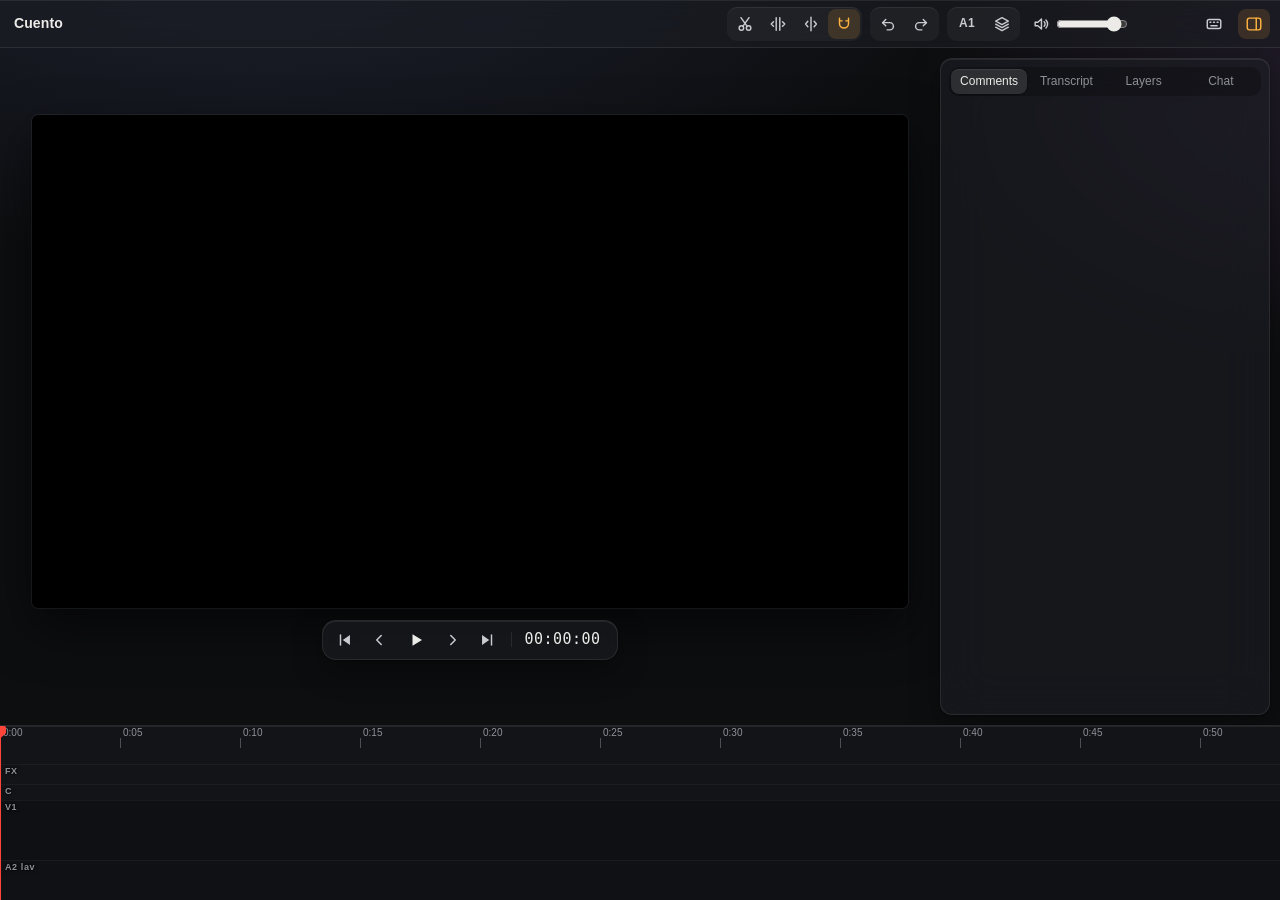
==== commit 9e5b0ce5: "Editor: trim tool (roll, slip, slide), snapping, multi-select T turns on a trim tool: drag an edge t" ====
--- a/ui/index.html
+++ b/ui/index.html
@@ -12,6 +12,8 @@
 <body>
 <svg width="0" height="0" style="position:absolute">
   <symbol id="i-razor" viewBox="0 0 20 20"><circle cx="6" cy="14.5" r="2.5"/><circle cx="14" cy="14.5" r="2.5"/><path d="M7.6 12.6 14.5 3M12.4 12.6 5.5 3"/></symbol>
+  <symbol id="i-trim" viewBox="0 0 20 20"><path d="M8 3v14M12 3v14M5 7.5 2.5 10 5 12.5M15 7.5l2.5 2.5-2.5 2.5"/></symbol>
+  <symbol id="i-snap" viewBox="0 0 20 20"><path d="M5 3.5v6a5 5 0 0 0 10 0v-6"/><path d="M5 6.5h3M12 6.5h3"/></symbol>
   <symbol id="i-split" viewBox="0 0 20 20"><path d="M10 2.5v15M6.5 7 4 10l2.5 3M13.5 7 16 10l-2.5 3"/></symbol>
   <symbol id="i-undo" viewBox="0 0 20 20"><path d="M7.5 5 4 8.5 7.5 12"/><path d="M4 8.5h8a4 4 0 0 1 0 8H9"/></symbol>
   <symbol id="i-redo" viewBox="0 0 20 20"><path d="M12.5 5 16 8.5 12.5 12"/><path d="M16 8.5H8a4 4 0 0 0 0 8h3"/></symbol>
@@ -33,7 +35,9 @@
   <div class="spacer"></div>
   <div class="group">
     <button id="b-razor" class="ib" title="Razor: click a clip to split it there (C). V or Esc to select."><svg class="i" aria-hidden="true"><use href="#i-razor"/></svg></button>
+    <button id="b-trim" class="ib" title="Trim: drag an edge to roll, a clip to slip, ⇧-drag to slide (T)"><svg class="i" aria-hidden="true"><use href="#i-trim"/></svg></button>
     <button id="b-split" class="ib" title="Add edit at playhead (⌘K)"><svg class="i" aria-hidden="true"><use href="#i-split"/></svg></button>
+    <button id="b-snap" class="ib on" title="Snapping to edits, playhead, marks and comments (N)"><svg class="i" aria-hidden="true"><use href="#i-snap"/></svg></button>
   </div>
   <div class="group">
     <button id="b-undo" class="ib" title="Undo (⌘Z)"><svg class="i" aria-hidden="true"><use href="#i-undo"/></svg></button>
@@ -121,9 +125,12 @@
       <tr><td>↑ ↓ · Home End</td><td>previous / next edit · start / end</td></tr>
       <tr><td>⌘K</td><td>add edit (split) at playhead</td></tr>
       <tr><td>C · V</td><td>razor: click a clip to split it there · back to select (Esc too)</td></tr>
+      <tr><td>T</td><td>trim tool: drag an edge to roll, a clip to slip, ⇧-drag a clip to slide (length never changes)</td></tr>
+      <tr><td>N</td><td>snapping on / off (edits, playhead, marks, comments)</td></tr>
+      <tr><td>⌘-click · ⇧-click · ⌘A</td><td>add a clip to the selection · select a run of clips · select all</td></tr>
       <tr><td>Q · W</td><td>ripple trim previous / next edit to playhead</td></tr>
       <tr><td>I · O · X</td><td>mark in · mark out · mark clip (⇧⌘X or Esc clears)</td></tr>
-      <tr><td>Delete · ⇧Delete / ⌥Delete</td><td>ripple delete (closes the gap) · lift (leaves a gap); marked range, else selected clip</td></tr>
+      <tr><td>Delete · ⇧Delete / ⌥Delete</td><td>ripple delete (closes the gap) · lift (leaves a gap); selected clips, else marked range</td></tr>
       <tr><td>M · ⇧M · ⇧⌘M</td><td>comment at playhead · next comment · previous comment</td></tr>
       <tr><td>⌘Z · ⇧⌘Z</td><td>undo · redo</td></tr>
       <tr><td>Tab · D</td><td>switch version at the same moment · show what only this version has</td></tr>
--- a/ui/style.css
+++ b/ui/style.css
@@ -159,6 +159,10 @@
 body.razor .block, body.razor .block .h { cursor: crosshair; }
 #razorline { position: absolute; top: 0; bottom: 0; width: 1px; background: var(--play); z-index: 9; pointer-events: none; box-shadow: 0 0 6px rgba(255, 69, 58, .7); }
 #b-razor.on { color: var(--play); background: rgba(255, 69, 58, .16); }
+#snapline { position: absolute; top: 0; bottom: 0; width: 1px; margin-left: -.5px; background: #ffd60a; z-index: 9; pointer-events: none; box-shadow: 0 0 6px rgba(255, 214, 10, .8); }
+#b-trim.on { color: #ffd60a; background: rgba(255, 214, 10, .14); }
+body.trim .block { cursor: ew-resize; }
+body.trim .block .h { cursor: col-resize; }
 #dropmark { position: absolute; top: 0; bottom: 0; width: 3px; margin-left: -1px; border-radius: 2px; background: var(--sel); z-index: 9; pointer-events: none; box-shadow: 0 0 8px rgba(10, 132, 255, .8); }
 .block .thumb { position: absolute; left: 0; top: 0; bottom: 0; width: 92px; background: #111 center / cover no-repeat; }
 .block .txt { position: absolute; left: 98px; right: 8px; top: 4px; font-size: 10px; line-height: 1.3; color: #dfe6f3; max-height: 46px; overflow: hidden; }
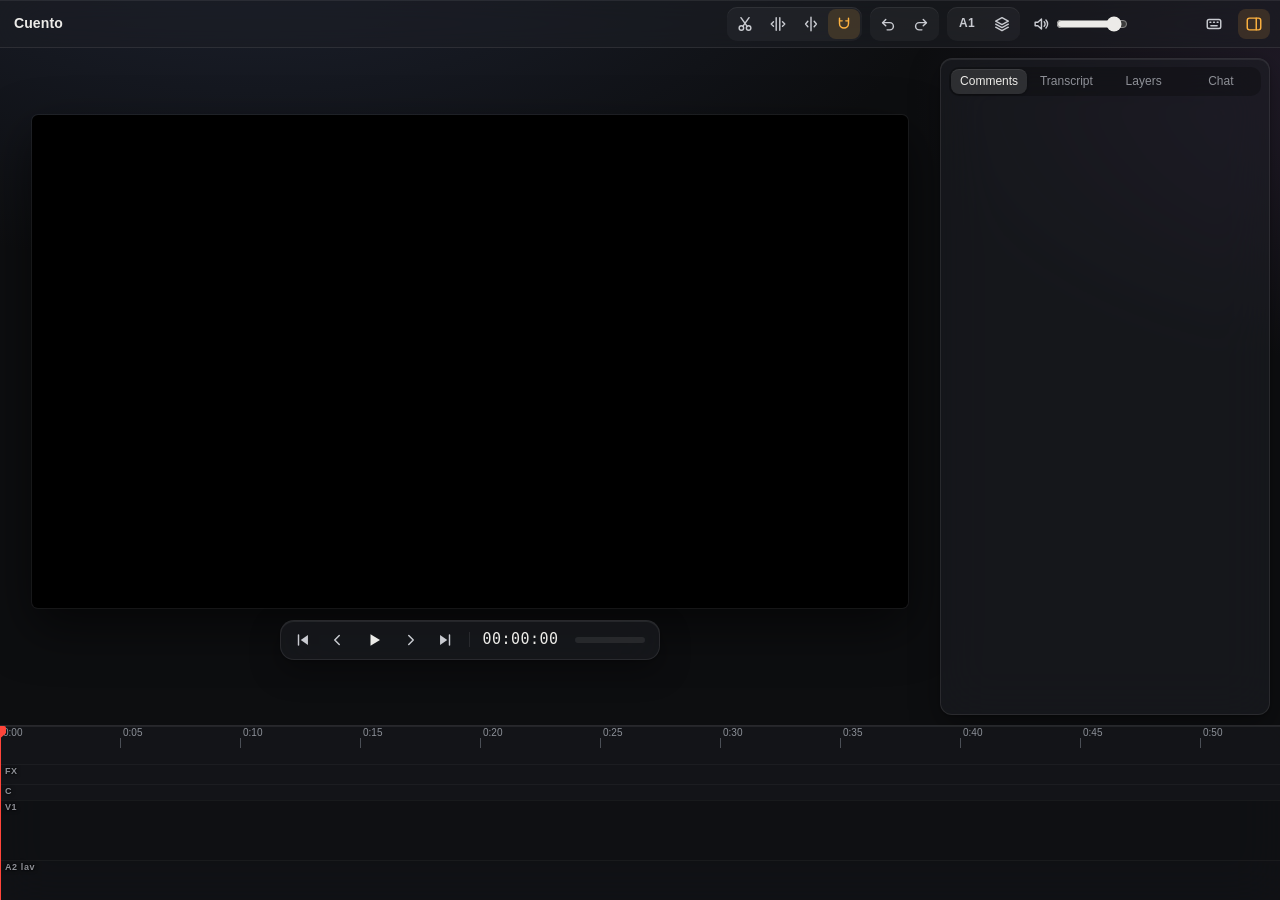
==== commit e3024d7f: "Editor: clip gain, fades at cuts, level meter; fix Cmd-A Preview audio now runs through Web Audio: e" ====
--- a/ui/index.html
+++ b/ui/index.html
@@ -74,6 +74,7 @@
       <button id="t-next" class="ib" title="Next edit (↓)"><svg class="i" aria-hidden="true"><use href="#i-next"/></svg></button>
       <div id="tc" title="timeline timecode">00:00:00</div>
       <div id="rate"></div>
+      <div id="meter" title="Audio level"><div id="meter-fill"></div><div id="meter-hold" hidden></div></div>
     </div>
   </section>
   <aside id="rail">
@@ -133,6 +134,7 @@
       <tr><td>Delete · ⇧Delete / ⌥Delete</td><td>ripple delete (closes the gap) · lift (leaves a gap); selected clips, else marked range</td></tr>
       <tr><td>M · ⇧M · ⇧⌘M</td><td>comment at playhead · next comment · previous comment</td></tr>
       <tr><td>⌘Z · ⇧⌘Z</td><td>undo · redo</td></tr>
+      <tr><td>⌥↑ · ⌥↓</td><td>clip gain +1 dB · −1 dB (selected clips, else the clip at the playhead)</td></tr>
       <tr><td>Tab · D</td><td>switch version at the same moment · show what only this version has</td></tr>
       <tr><td>= · - · \</td><td>zoom in · out · fit</td></tr>
       <tr><td>Drag a clip edge</td><td>trim by hand (both audio tracks follow)</td></tr>
--- a/ui/style.css
+++ b/ui/style.css
@@ -84,6 +84,11 @@
 #tc { font: 500 15px/1 var(--mono); font-variant-numeric: tabular-nums; letter-spacing: .5px; padding: 0 10px 0 12px; border-left: 1px solid var(--line); margin-left: 6px; }
 #rate { font: 600 12px var(--mono); color: var(--accent); min-width: 0; padding-right: 6px; }
 #rate:empty { display: none; }
+#meter { position: relative; width: 70px; height: 6px; margin: 0 8px 0 4px; border-radius: 3px; background: rgba(255, 255, 255, .08); overflow: hidden; }
+#meter-fill { position: absolute; inset: 0; background: linear-gradient(90deg, #30d158 0 80%, #ffd60a 80% 95%, #ff453a 95%); clip-path: inset(0 100% 0 0); }
+#meter-hold { position: absolute; top: 0; bottom: 0; width: 2px; margin-left: -2px; background: #fff; opacity: .8; }
+#meter-hold[hidden] { display: none; }
+#meter.over #meter-hold { background: #ff453a; opacity: 1; }
 
 #cbox { position: absolute; left: 12px; right: 12px; bottom: 12px; padding: 10px; border-radius: var(--r);
   background: var(--glass-strong); backdrop-filter: var(--blur); -webkit-backdrop-filter: var(--blur); border: 1px solid rgba(255, 179, 64, .55); box-shadow: var(--hi), var(--shadow); }
